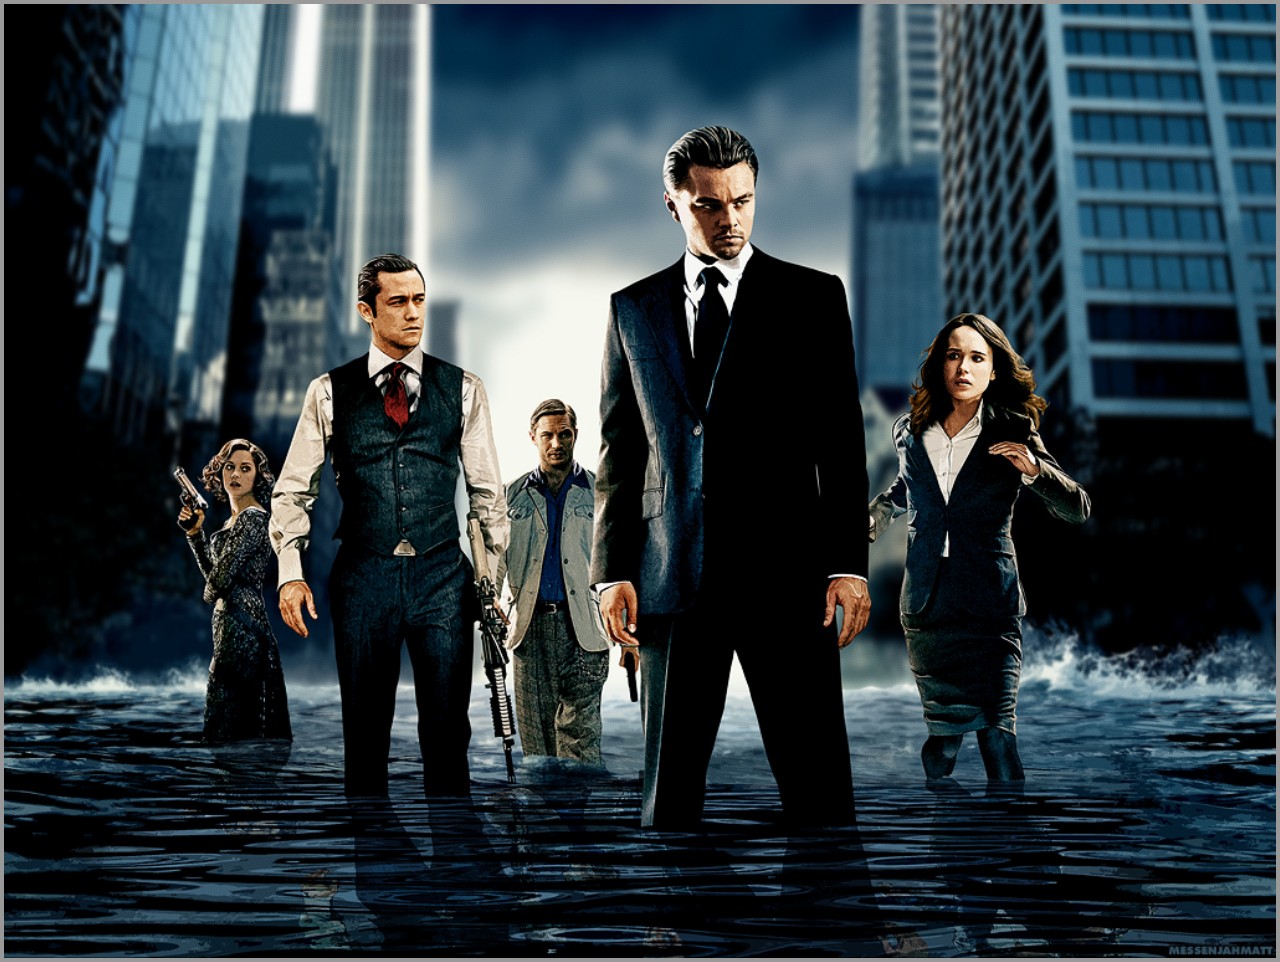
==== demo/iFrameAutoSizeDemo.html @ c20aadb5 "Initial commit" ====
<!DOCTYPE html>
<html>
	<style>
		body, html {
			margin: 0;
			padding: 0;
		}
		.container {
			padding: 4px;
			background-color: #999;
			overflow: hidden; /*to contain floats*/
		}
		img {
			float: left; 
			width: 100%;
		}
	</style>
	<body>
		<div class="container">
			<img src="img/inception.jpg" alt="Inception - a frame within a frame" />
		</div>
		<script src="//scripts.deependmelbourne.com.au/js/iFrameAutoSize/iFrameAutoSize.js"></script>
		<script> 
			iFrameAutoSize.forceParentFrame({ parentUrl: "//scripts.deependmelbourne.com.au/" });
			iFrameAutoSize.resize();
		</script>
	</body>
</html>
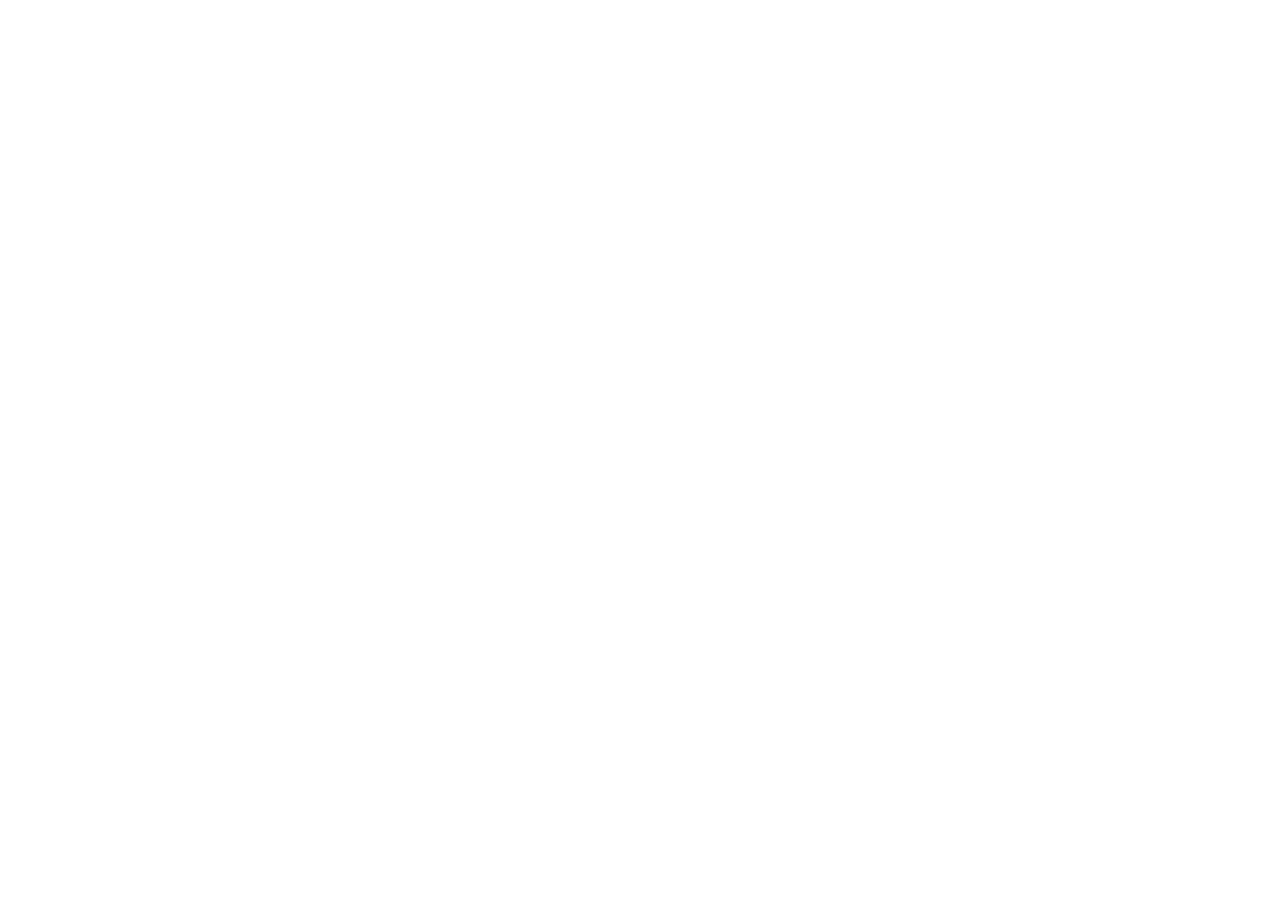
==== commit da72e31e: "Made changes to make demo work locally" ====
--- a/demo/iFrameAutoSizeDemo.html
+++ b/demo/iFrameAutoSizeDemo.html
@@ -5,7 +5,7 @@
 			margin: 0;
 			padding: 0;
 		}
-		.container {
+		#container {
 			padding: 4px;
 			background-color: #999;
 			overflow: hidden; /*to contain floats*/
@@ -16,13 +16,15 @@
 		}
 	</style>
 	<body>
-		<div class="container">
+		<div id="container">
 			<img src="img/inception.jpg" alt="Inception - a frame within a frame" />
 		</div>
-		<script src="//scripts.deependmelbourne.com.au/js/iFrameAutoSize/iFrameAutoSize.js"></script>
+		<script src="js/iFrameAutoSize/iFrameAutoSize.js"></script>
 		<script> 
 			iFrameAutoSize.forceParentFrame({ parentUrl: "//scripts.deependmelbourne.com.au/" });
-			iFrameAutoSize.resize();
+			iFrameAutoSize.resize({
+				domId: 'container'
+			});
 		</script>
 	</body>
 </html>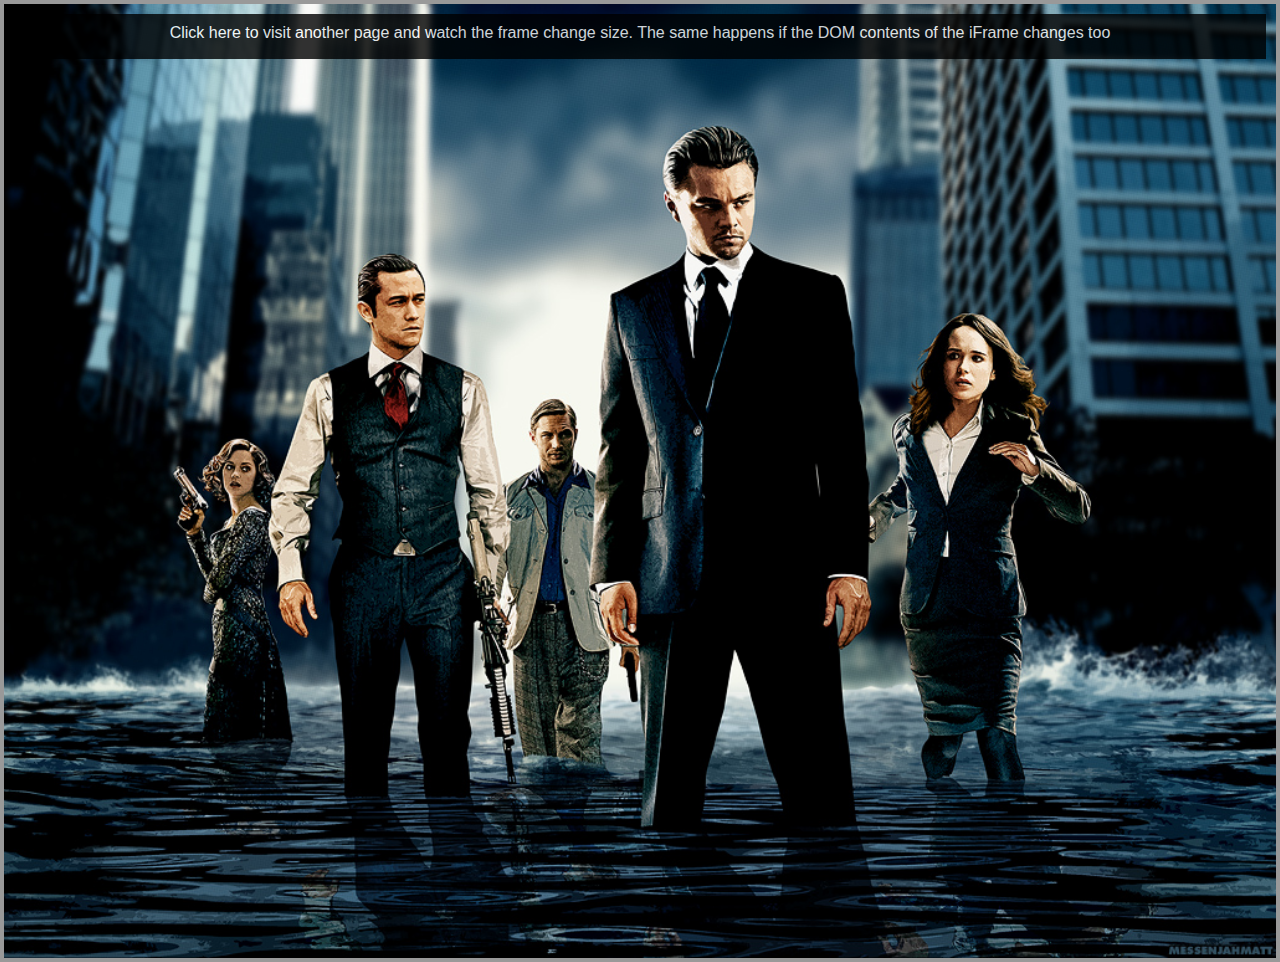
==== commit 7d8d7f72: "Reverted the resizeHelperUrl setting back to an absolute path but added some logic to subout http wi" ====
--- a/demo/iFrameAutoSizeDemo.html
+++ b/demo/iFrameAutoSizeDemo.html
@@ -14,12 +14,27 @@
 			float: left; 
 			width: 100%;
 		}
+		a {
+			position: absolute;
+			left: 14px;
+			right: 14px;
+			top: 14px;
+			height: 25px;
+			background: #000;
+			padding: 10px;
+			font-family: Arial;
+			color: #fff;
+			text-align: center;
+			opacity: 0.8;
+			text-decoration: none;
+		}
 	</style>
 	<body>
 		<div id="container">
 			<img src="img/inception.jpg" alt="Inception - a frame within a frame" />
+			<a href="iFrameAutoSizeDemo2.html" onclick="">Click here to visit another page and watch the frame change size. The same happens if the DOM contents of the iFrame changes too</a>
 		</div>
-		<script src="js/iFrameAutoSize/iFrameAutoSize.js"></script>
+		<script src="https://scripts2.deependmelbourne.com.au/js/iFrameAutoSize/iFrameAutoSize.js"></script>
 		<script> 
 			iFrameAutoSize.forceParentFrame({ parentUrl: "//scripts.deependmelbourne.com.au/" });
 			iFrameAutoSize.resize({
